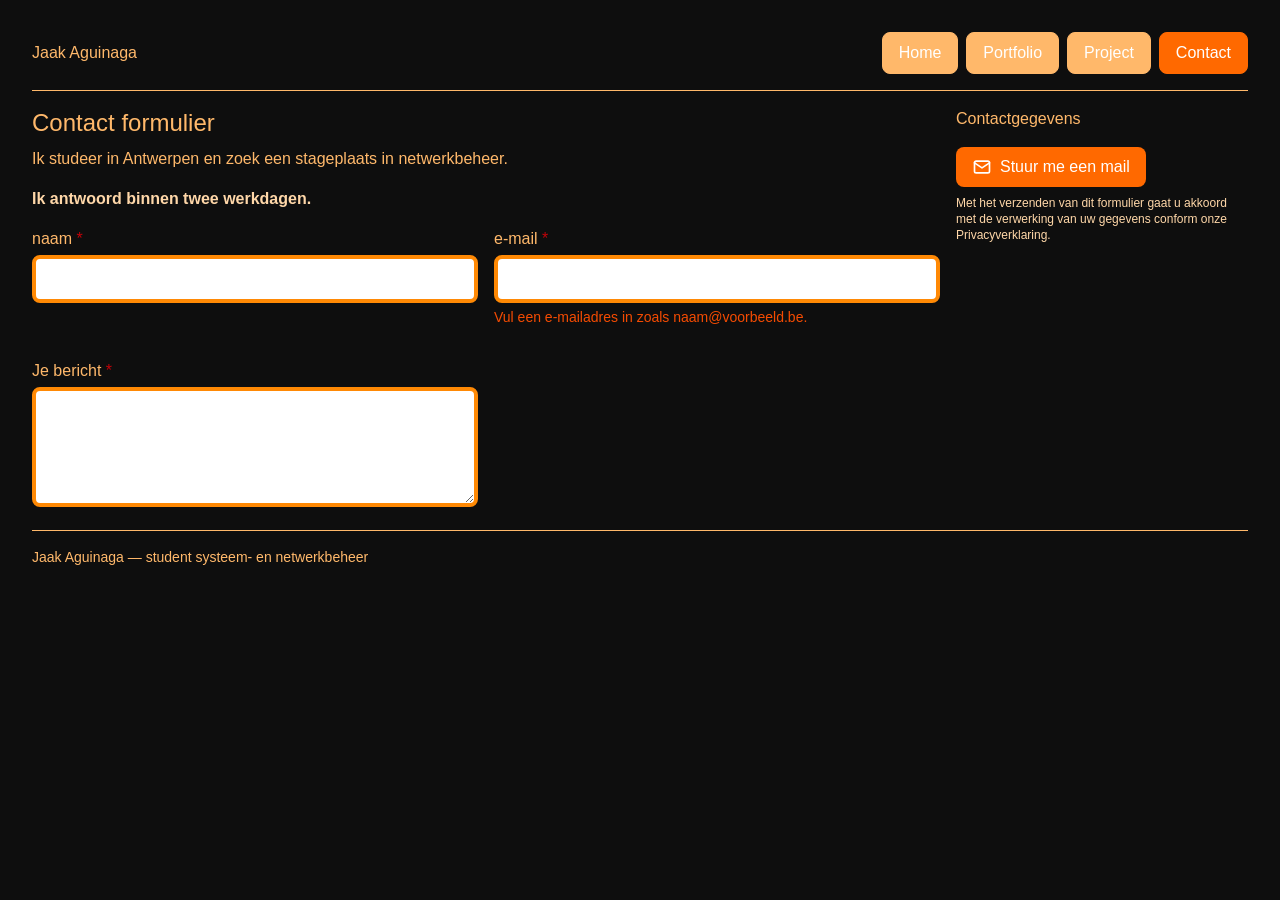
==== contact.html @ 0410d91b "update 1.0" ====
<!DOCTYPE html>
<html lang="nl-BE">
<head>
    <meta charset="UTF-8">
    <meta name="viewport" content="width=device-width, initial-scale=1.0">
    <title>Jaak Aguinaga — portfolio van een student systeem- en netwerkbeheer - Contact</title>
    <meta name="description" content="Portfolio van Jaak Aguinaga, student systeem- en netwerkbeheer. Bekijk mijn projecten en neem contact op.">
    <link rel="preconnect" href="https://fonts.googleapis.com">
<link rel="preconnect" href="https://fonts.gstatic.com" crossorigin>
<link href="https://fonts.googleapis.com/css2?family=Open+Sans:ital,wght@0,300..800;1,300..800&display=swap" rel="stylesheet">
<link rel="stylesheet" href="css/tailwind.css">
<link rel="stylesheet" href="css/style.css" />
</head>
<body class="max-w-8xl mx-auto px-8 py-4 mb-4 text-orange-300">

    <a href="#inhoud" class="sr-only focus:not-sr-only focus:absolute focus:left-2 focus:top-2focus:rounded-lg focus:bg-white focus:px-4 focus:py-2 focus:text-blue-800">Ga naar de inhoud</a>

<header class="flex flex-wrap gap-3 justify-between flex-row items-center py-4 border-b">
    <h1 class="text-orange-300 hover:text-white">Jaak Aguinaga</h1>
    <input type="checkbox" id="menu-knop" class="peer sr-only" />
<label for="menu-knop" class="cursor-pointer rounded-lg bg-orange-100 border border-orange-100 text-black px-3 py-2 peer-focus-visible:outline-2 md:hidden">Menu</label>
    <nav class="hidden w-full peer-checked:block md:block md:w-auto">
        <ul class="flex flex-col md:flex-row md:gap-2"><li><a href="index.html" class="inline-flex items-center gap-2 rounded-lg bg-orange-300 px-4 py-2 text-white border border-orange-300 hover:bg-orange-500">Home</a></li>
    <li><a href="portfolio.html" class="inline-flex items-center gap-2 rounded-lg bg-orange-300 px-4 py-2 text-white border border-orange-300 hover:bg-orange-500">Portfolio</a></li>
<li><a href="project.html" class="inline-flex items-center gap-2 rounded-lg bg-orange-300 px-4 py-2 text-white border border-orange-300 hover:bg-orange-500">Project</a></li>
<li><a href="contact.html" aria-current="page" class="block inline-flex items-center gap-2 rounded-lg px-4 py-2 border border-orange-500 bg-orange-500 text-white" >Contact</a></li></ul></nav></header>

<div class="grid gap-4 py-4 md:grid-cols-4">
<main class="md:col-span-3">
    <h2 class="text-2xl">Contact formulier</h2>
    <p class="mt-2 mb-4">Ik studeer in Antwerpen en zoek een stageplaats in netwerkbeheer.
</p>
<p class="mt-4 mb-4 font-bold text-orange-200">Ik antwoord binnen twee
werkdagen.</p>
<form name="contact" method="POST" data-netlify="true" class="grid gap-4 md:grid-cols-2">

<div>
<label for="naam" class="block font-medium">naam <span class="text-red-700"
aria-hidden="true">*</span></label>
<input type="text" id="naam" name="naam" autocomplete="given-name" required
class="mt-1 w-full rounded-lg border border-4 border-orange-400 bg-white px-3 py-2">
</div>

<div><label for="mail" class="block font-medium">e-mail <span class="text-red-700"
aria-hidden="true">*</span></label>
<input type="email" id="mail" name="email" autocomplete="email" required 
aria-describedby="mail-hulp"
class="peer mt-1 w-full rounded-lg border border-4 border-orange-400 bg-white px-3
py-2 focus-visible:outline-2 focus-visible:outline-offset-2
focus-visible:outline-blue-700">
<p id="mail-hulp" class="mt-1 mb-4 text-sm text-orange-600">Vul een e-mailadres in
zoals naam@voorbeeld.be.</p>
<p class="mt-1 hidden text-sm font-semibold text-red-700 peer-user-
invalid:block">Dit e-mailadres klopt niet. Vul het in zoals naam@voorbeeld.be.</p></div>

<p><label for="bericht">Je bericht <span class="text-red-700"
aria-hidden="true">*</span></label><br>
<textarea id="bericht" name="bericht" rows="4" required minlength="10"
aria-describedby="bericht-hulp" class="mt-1 w-full rounded-lg border border-4 border-orange-400 bg-white px-3
py-2"></textarea>
</main>

        <aside><h3 class="mb-4">Contactgegevens</h3> <a href="mailto:s145547@ap.be" class="inline-flex items-center gap-2 rounded-lg bg-orange-500 px-4 py-2 text-white hover:bg-orange-300">
<svg xmlns="http://www.w3.org/2000/svg" viewBox="0 0 24 24" fill="none" stroke="currentColor" stroke-width="2" stroke-linecap="round" stroke-linejoin="round" class="size-5" aria-hidden="true"><rect x="3" y="5" width="18" height="14" rx="2" /><path d="m3 7 9 6 9-6" /></svg>Stuur me een mail</a> 
<p class="mt-1 mb-4 text-xs text-orange-200 mt-2">Met het verzenden van dit formulier gaat u akkoord met de verwerking van uw gegevens conform onze Privacyverklaring.</p></aside></div>

        <footer class="border-t py-4 text-orange-300 text-sm">Jaak Aguinaga — student systeem- en netwerkbeheer</footer>
</body>
</html>
---- css/style.css ----
body{background: #0e0e0e ; font-family: "open-sans", sans-serif; font-weight: 400; font-style: normal;}
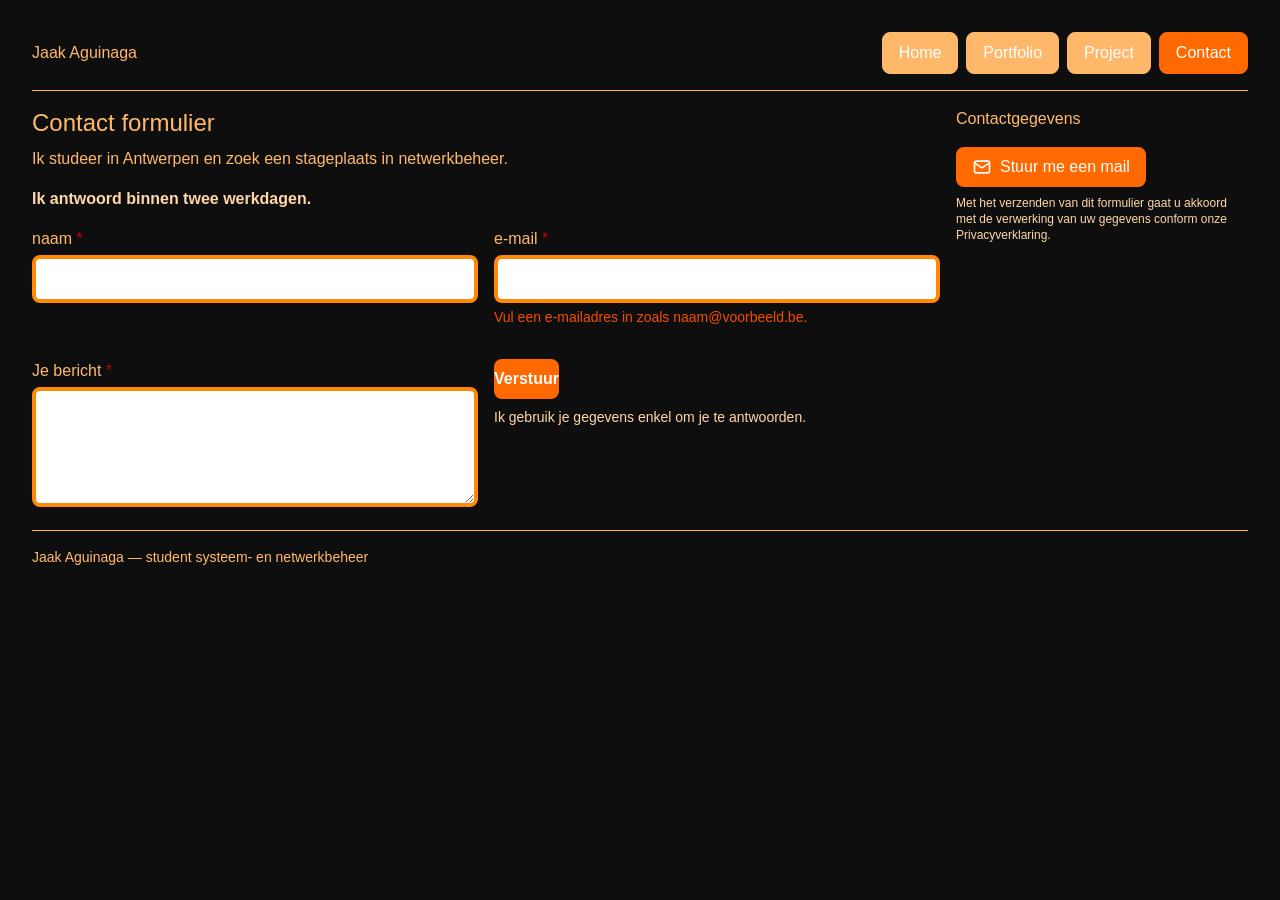
==== commit efdd58bb: "update 1.1" ====
--- a/contact.html
+++ b/contact.html
@@ -18,7 +18,7 @@
 <header class="flex flex-wrap gap-3 justify-between flex-row items-center py-4 border-b">
     <h1 class="text-orange-300 hover:text-white">Jaak Aguinaga</h1>
     <input type="checkbox" id="menu-knop" class="peer sr-only" />
-<label for="menu-knop" class="cursor-pointer rounded-lg bg-orange-100 border border-orange-100 text-black px-3 py-2 peer-focus-visible:outline-2 md:hidden">Menu</label>
+<label for="menu-knop" class="cursor-pointer rounded-lg bg-orange-500 border border-orange-500 text-white px-3 py-2 peer-focus-visible:outline-2 md:hidden">Menu</label>
     <nav class="hidden w-full peer-checked:block md:block md:w-auto">
         <ul class="flex flex-col md:flex-row md:gap-2"><li><a href="index.html" class="inline-flex items-center gap-2 rounded-lg bg-orange-300 px-4 py-2 text-white border border-orange-300 hover:bg-orange-500">Home</a></li>
     <li><a href="portfolio.html" class="inline-flex items-center gap-2 rounded-lg bg-orange-300 px-4 py-2 text-white border border-orange-300 hover:bg-orange-500">Portfolio</a></li>
@@ -58,6 +58,11 @@
 <textarea id="bericht" name="bericht" rows="4" required minlength="10"
 aria-describedby="bericht-hulp" class="mt-1 w-full rounded-lg border border-4 border-orange-400 bg-white px-3
 py-2"></textarea>
+
+<div><button type="submit"
+class="rounded-lg bg-orange-500 px-5 py-2 mt-4 font-semibold text-white cursor-pointer hover:bg-
+orange-300 focus-visible:outline-2 focus-visible:outline-offset-2 focus-visible:outline-orange-
+700">Verstuur</button><p class="mt-1 mb-4 text-sm text-orange-200 mt-2">Ik gebruik je gegevens enkel om je te antwoorden.</p></div>
 </main>
 
         <aside><h3 class="mb-4">Contactgegevens</h3> <a href="mailto:s145547@ap.be" class="inline-flex items-center gap-2 rounded-lg bg-orange-500 px-4 py-2 text-white hover:bg-orange-300">
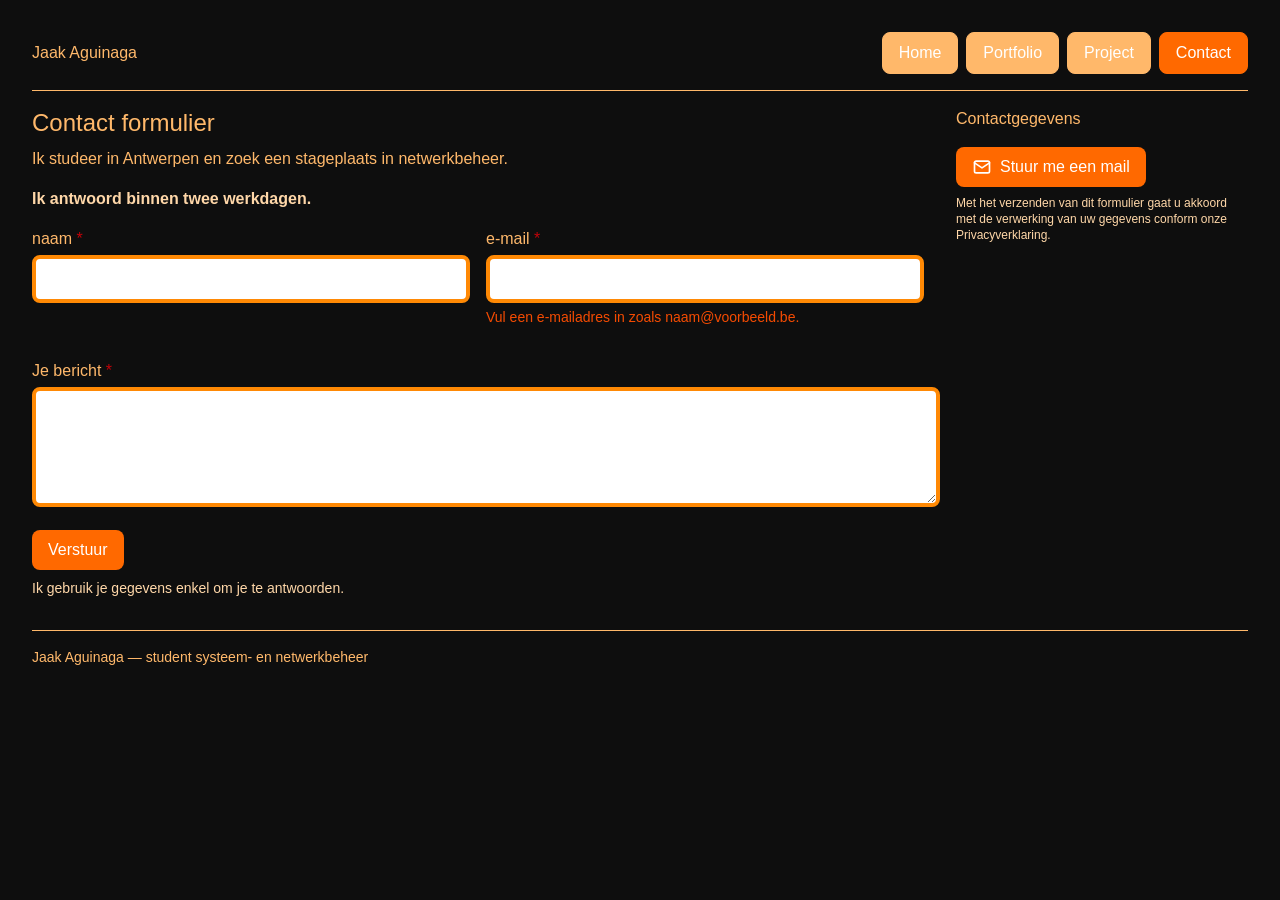
==== commit 83190379: "1.1" ====
--- a/contact.html
+++ b/contact.html
@@ -53,15 +53,14 @@
 <p class="mt-1 hidden text-sm font-semibold text-red-700 peer-user-
 invalid:block">Dit e-mailadres klopt niet. Vul het in zoals naam@voorbeeld.be.</p></div>
 
-<p><label for="bericht">Je bericht <span class="text-red-700"
+<div class="md:col-span-3"><p><label for="bericht">Je bericht <span class="text-red-700"
 aria-hidden="true">*</span></label><br>
 <textarea id="bericht" name="bericht" rows="4" required minlength="10"
-aria-describedby="bericht-hulp" class="mt-1 w-full rounded-lg border border-4 border-orange-400 bg-white px-3
+aria-describedby="bericht-hulp" class="mt-1 w-full rounded-lg border border-4 border-orange-400 bg-white mb-4 px-3
 py-2"></textarea>
 
-<div><button type="submit"
-class="rounded-lg bg-orange-500 px-5 py-2 mt-4 font-semibold text-white cursor-pointer hover:bg-
-orange-300 focus-visible:outline-2 focus-visible:outline-offset-2 focus-visible:outline-orange-
+<button type="submit"
+class="inline-flex items-center gap-2 rounded-lg bg-orange-500 px-4 py-2 text-white hover:bg-orange-300 focus-visible:outline-2 focus-visible:outline-offset-2 focus-visible:outline-orange-
 700">Verstuur</button><p class="mt-1 mb-4 text-sm text-orange-200 mt-2">Ik gebruik je gegevens enkel om je te antwoorden.</p></div>
 </main>
 
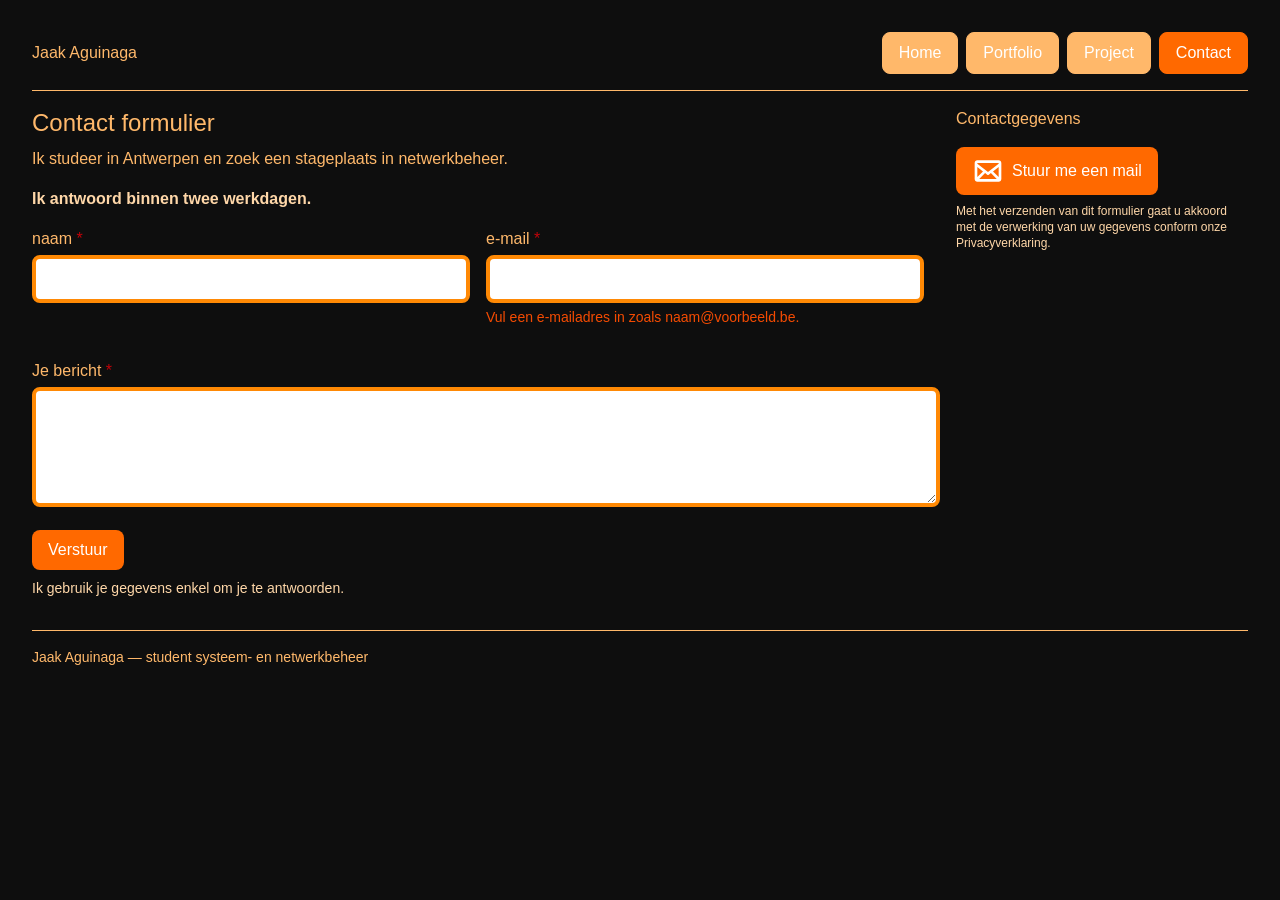
==== commit eabb65c0: "1.1" ====
--- a/contact.html
+++ b/contact.html
@@ -17,7 +17,7 @@
 
 <header class="flex flex-wrap gap-3 justify-between flex-row items-center py-4 border-b">
     <h1 class="text-orange-300 hover:text-white">Jaak Aguinaga</h1>
-    <input type="checkbox" id="menu-knop" class="peer sr-only" />
+   
 <label for="menu-knop" class="cursor-pointer rounded-lg bg-orange-500 border border-orange-500 text-white px-3 py-2 peer-focus-visible:outline-2 md:hidden">Menu</label>
     <nav class="hidden w-full peer-checked:block md:block md:w-auto">
         <ul class="flex flex-col md:flex-row md:gap-2"><li><a href="index.html" class="inline-flex items-center gap-2 rounded-lg bg-orange-300 px-4 py-2 text-white border border-orange-300 hover:bg-orange-500">Home</a></li>
@@ -50,8 +50,7 @@
 focus-visible:outline-blue-700">
 <p id="mail-hulp" class="mt-1 mb-4 text-sm text-orange-600">Vul een e-mailadres in
 zoals naam@voorbeeld.be.</p>
-<p class="mt-1 hidden text-sm font-semibold text-red-700 peer-user-
-invalid:block">Dit e-mailadres klopt niet. Vul het in zoals naam@voorbeeld.be.</p></div>
+<p class="mt-1 hidden text-sm font-semibold text-red-700 peer-user-invalid:block">Dit e-mailadres klopt niet. Vul het in zoals naam@voorbeeld.be.</p></div>
 
 <div class="md:col-span-3"><p><label for="bericht">Je bericht <span class="text-red-700"
 aria-hidden="true">*</span></label><br>
@@ -59,15 +58,14 @@
 aria-describedby="bericht-hulp" class="mt-1 w-full rounded-lg border border-4 border-orange-400 bg-white mb-4 px-3
 py-2"></textarea>
 
-<button type="submit"
-class="inline-flex items-center gap-2 rounded-lg bg-orange-500 px-4 py-2 text-white hover:bg-orange-300 focus-visible:outline-2 focus-visible:outline-offset-2 focus-visible:outline-orange-
-700">Verstuur</button><p class="mt-1 mb-4 text-sm text-orange-200 mt-2">Ik gebruik je gegevens enkel om je te antwoorden.</p></div>
+
+<button type="submit" class="inline-flex items-center gap-2 rounded-lg bg-orange-500 px-4 py-2 text-white hover:bg-orange-300 focus-visible:outline-2 focus-visible:outline-offset-2 focus-visible:outline-orange-700">Verstuur</button><p class="mt-1 mb-4 text-sm text-orange-200 mt-2">Ik gebruik je gegevens enkel om je te antwoorden.</p></div></form>
 </main>
 
         <aside><h3 class="mb-4">Contactgegevens</h3> <a href="mailto:s145547@ap.be" class="inline-flex items-center gap-2 rounded-lg bg-orange-500 px-4 py-2 text-white hover:bg-orange-300">
-<svg xmlns="http://www.w3.org/2000/svg" viewBox="0 0 24 24" fill="none" stroke="currentColor" stroke-width="2" stroke-linecap="round" stroke-linejoin="round" class="size-5" aria-hidden="true"><rect x="3" y="5" width="18" height="14" rx="2" /><path d="m3 7 9 6 9-6" /></svg>Stuur me een mail</a> 
+<svg xmlns="http://www.w3.org/2000/svg" width="2em" height="2em" viewBox="0 0 24 24"><title>envelope-alt</title><path fill="currentColor" d="M20 4H4c-1.1 0-2 .9-2 2v12c0 1.1.9 2 2 2h16c1.1 0 2-.9 2-2V6c0-1.1-.9-2-2-2m-8.61 10.79c.18.14.4.21.61.21s.43-.07.61-.21l1.55-1.21L18.58 18H5.41l4.42-4.42l1.55 1.21ZM20 6v.51l-8 6.22l-8-6.22V6zm0 3.04v7.54l-4.24-4.24zm-11.76 3.3L4 16.58V9.04zM20 18"/></svg>Stuur me een mail</a> 
 <p class="mt-1 mb-4 text-xs text-orange-200 mt-2">Met het verzenden van dit formulier gaat u akkoord met de verwerking van uw gegevens conform onze Privacyverklaring.</p></aside></div>
 
         <footer class="border-t py-4 text-orange-300 text-sm">Jaak Aguinaga — student systeem- en netwerkbeheer</footer>
 </body>
-</html>+</html>
